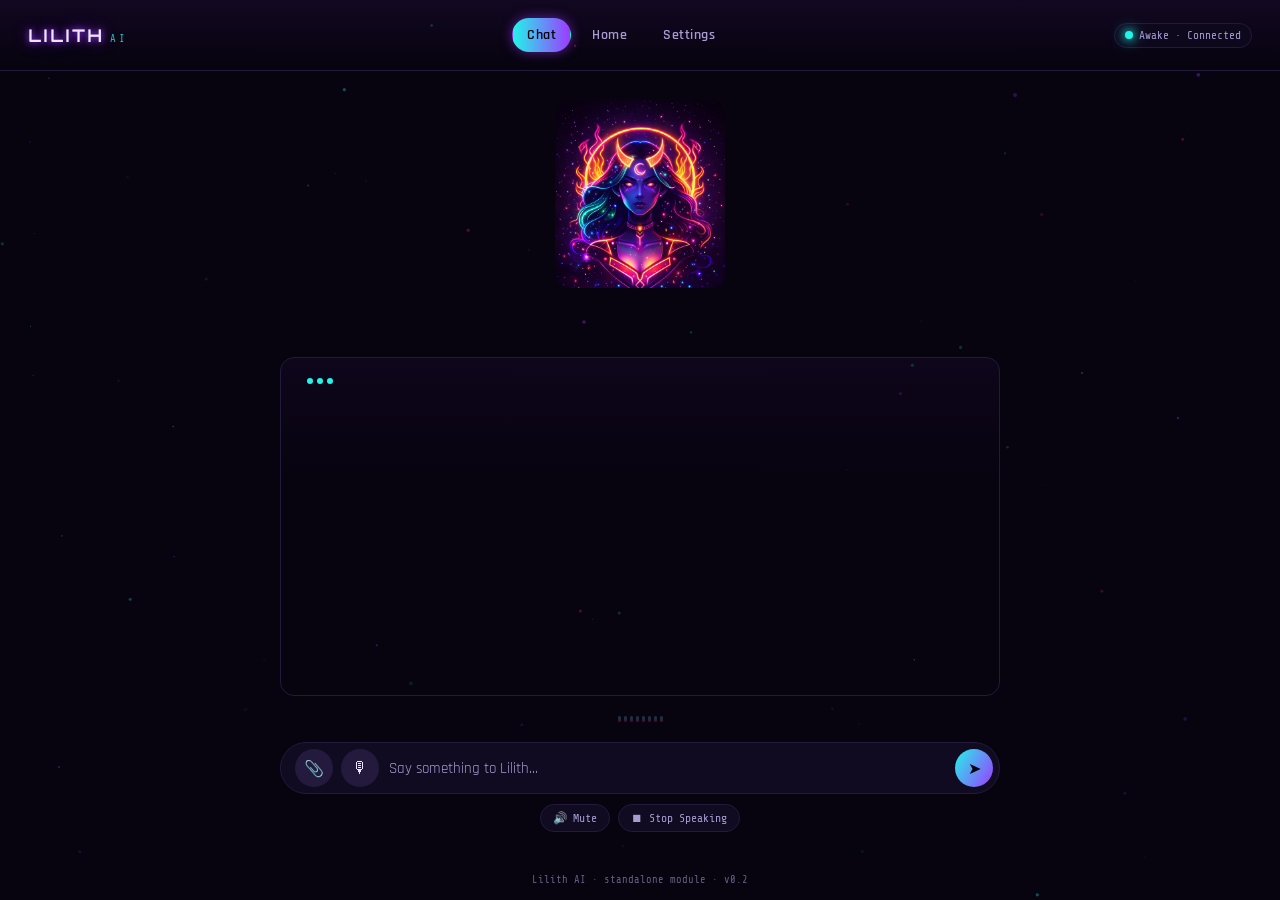
==== index.html @ 9c62a759 "Keep Lilith awake at all times Removed the sleep toggle and the sleep greeting setting. She is awake" ====
<!DOCTYPE html>
<html lang="en">
<head>
<meta charset="UTF-8" />
<meta name="viewport" content="width=device-width, initial-scale=1, viewport-fit=cover" />
<title>Lilith AI — Cosmic Companion</title>
<meta name="description" content="Lilith AI — a living, glitch-neon cosmic companion." />
<meta name="theme-color" content="#0a0714" />

<!-- Fonts: Orbitron/Audiowide for display glitch headers, Rajdhani for body, Share Tech Mono for HUD/data text -->
<link rel="preconnect" href="https://fonts.googleapis.com">
<link rel="preconnect" href="https://fonts.gstatic.com" crossorigin>
<link href="https://fonts.googleapis.com/css2?family=Audiowide&family=Rajdhani:wght@400;500;600;700&family=Share+Tech+Mono&display=swap" rel="stylesheet">

<link rel="stylesheet" href="css/lilith.css" />
</head>
<body>

<!-- Ambient particle field, purely decorative -->
<canvas id="particles-canvas" aria-hidden="true"></canvas>

<div id="app" class="app">

  <!-- ============ TOP BAR ============ -->
  <header class="topbar">
    <div class="brand">
      <span class="brand-glitch" data-text="LILITH">LILITH</span>
      <span class="brand-sub">AI</span>
    </div>

    <nav class="tabs" id="tabs" role="tablist" aria-label="Lilith sections">
      <button class="tab-btn active" data-tab="chat" role="tab" aria-selected="true">Chat</button>
      <button class="tab-btn" data-tab="home" role="tab" aria-selected="false">Home</button>
      <button class="tab-btn" data-tab="settings" role="tab" aria-selected="false">Settings</button>
    </nav>

    <div class="status-pill" id="status-pill" title="Lilith's current state">
      <span class="status-dot" id="status-dot"></span>
      <span id="status-text">Starting…</span>
    </div>
  </header>

  <main class="main">

    <!-- ============ HOME TAB ============ -->
    <section id="tab-home" class="tab-panel" role="tabpanel">
      <div class="home-inner">

        <div class="eye-wrap face-wrap" id="eye-wrap" aria-hidden="true">
          <img class="face-img" src="assets/lilith-portrait.png" alt="" />
          <div class="face-mouth" id="face-mouth"></div>
        </div>
        <p class="face-caption" id="face-caption" aria-live="polite"></p>

        <h1 class="hero-title glitch-text" data-text="Lilith">Lilith</h1>
        <p class="hero-subtitle">Your cosmic companion.</p>

        <button id="awaken-btn" class="awaken-btn">
          <span class="awaken-btn-label">Awaken Lilith</span>
          <span class="awaken-btn-glow"></span>
        </button>

        <p class="greeting-line" id="greeting-line" aria-live="polite"></p>

        <div class="mode-select" id="mode-select" aria-label="Personality mode">
          <button class="mode-chip active" data-mode="default">Lilith</button>
          <button class="mode-chip" data-mode="astronomer">Astronomer</button>
          <button class="mode-chip" data-mode="storyteller">Storyteller</button>
          <button class="mode-chip" data-mode="teacher">Teacher</button>
          <button class="mode-chip" data-mode="chaos">Chaos</button>
          <button class="mode-chip" data-mode="silent">Silent</button>
          <button class="mode-chip" data-mode="promoter">Promoter</button>
        </div>
      </div>
    </section>

    <!-- ============ CHAT TAB ============ -->
    <section id="tab-chat" class="tab-panel active" role="tabpanel">
      <div class="chat-shell">
        <!-- Her picture on the Chat screen too, so you see her while you talk -->
        <div class="face-wrap face-small" aria-hidden="true">
          <img class="face-img" src="assets/lilith-portrait.png" alt="" />
          <div class="face-mouth"></div>
        </div>
        <p class="face-caption"></p>
        <div class="chat-window" id="chat-window">
          <div class="chat-messages" id="chat-messages"></div>
          <div class="typing-indicator" id="typing-indicator" hidden>
            <span></span><span></span><span></span>
          </div>
        </div>

        <div class="waveform" id="waveform" aria-hidden="true">
          <i></i><i></i><i></i><i></i><i></i><i></i><i></i><i></i>
        </div>

        <form id="chat-form" class="chat-input-row" autocomplete="off">
          <button type="button" id="attach-btn" class="icon-btn" title="Attach a text file (.txt, .md)">📎</button>
          <input id="file-input" type="file" accept=".txt,.md,.markdown,text/plain,text/markdown" hidden />
          <button type="button" id="mic-btn" class="icon-btn" title="Speak to Lilith">🎙</button>
          <input id="chat-input" type="text" placeholder="Say something to Lilith…" aria-label="Message Lilith" />
          <button type="submit" class="send-btn" aria-label="Send">➤</button>
        </form>
        <p class="settings-note" id="attach-hint" style="display:none;"></p>

        <div class="voice-controls">
          <button id="mute-btn" class="pill-btn" aria-pressed="false">🔊 Mute</button>
          <button id="stop-btn" class="pill-btn">⏹ Stop Speaking</button>
        </div>
      </div>
    </section>

    <!-- ============ SETTINGS TAB ============ -->
    <section id="tab-settings" class="tab-panel" role="tabpanel">
      <div class="settings-shell">
        <h2 class="settings-title">Settings</h2>

        <div class="settings-group">
          <h3>Voice</h3>
          <label class="field toggle-field">
            <span>Enable voice</span>
            <input type="checkbox" id="enable-voice-toggle" checked />
          </label>
          <label class="field toggle-field">
            <span>Auto-speak replies</span>
            <input type="checkbox" id="auto-speak-toggle" checked />
          </label>
        </div>

        <div class="settings-group">
          <h3>Presence</h3>
          <label class="field toggle-field">
            <span>Enable random comments</span>
            <input type="checkbox" id="enable-random-toggle" checked />
          </label>
          <label class="field slider-field">
            <span>Talk frequency (minutes) <em id="freq-value">3–6</em></span>
            <input type="range" id="freq-slider" min="1" max="15" step="1" value="4" />
          </label>
          <label class="field slider-field">
            <span>Randomness <em id="randomness-value">50%</em></span>
            <input type="range" id="randomness-slider" min="0" max="100" step="5" value="50" />
          </label>
        </div>

        <div class="settings-group">
          <h3>Appearance</h3>
          <label class="field slider-field">
            <span>Glitch intensity <em id="glitch-value">50%</em></span>
            <input type="range" id="glitch-slider" min="0" max="100" step="5" value="50" />
          </label>
        </div>

        <div class="settings-group">
          <h3>Greetings</h3>
          <label class="field">
            <span>Wake greeting</span>
            <input type="text" id="wake-greeting-input" placeholder="I've been waiting." />
          </label>
        </div>

        <div class="settings-group">
          <h3>Memory</h3>
          <p class="settings-note" id="memory-summary">Checking what Lilith remembers…</p>
          <button id="clear-memory-btn" class="danger-btn">Forget everything</button>
        </div>
      </div>
    </section>

  </main>

  <footer class="footer-note">Lilith AI · standalone module · v0.2</footer>
</div>

<!-- Toast for ambient/random thoughts that fire outside the chat tab -->
<div id="ambient-toast" class="ambient-toast" aria-live="polite"></div>

<script src="js/lilith-config.js"></script>
<script src="js/lilith-remote.js"></script>
<script src="js/lilith-brain.js"></script>
<script src="js/lilith-voice.js"></script>
<script src="js/lilith-face.js"></script>
<script src="js/lilith-core.js"></script>
</body>
</html>
---- css/lilith.css ----
/* ==========================================================================
   LILITH AI — stylesheet
   Palette: black void + purple / pink / cyan neon, glitch-cyberpunk register.
   Mobile-first; every rule below the breakpoint comment scales up from phone.
   ========================================================================== */

:root {
  /* ---- color tokens ---- */
  --void:        #07040f;
  --void-2:      #0c0819;
  --panel:       #100b21;
  --panel-edge:  #241a3d;
  --purple:      #9d3bff;
  --purple-dim:  #6b1fc4;
  --pink:        #ff2e97;
  --cyan:        #23f4ea;
  --text:        #ece6ff;
  --text-dim:    #a89bd1;
  --danger:      #ff4d6d;

  /* ---- type ---- */
  --font-display: 'Audiowide', 'Rajdhani', sans-serif;
  --font-body:    'Rajdhani', 'Segoe UI', sans-serif;
  --font-mono:    'Share Tech Mono', monospace;

  /* ---- feel ---- */
  --glitch-amt: 0.5; /* 0-1, driven by settings slider */
  --radius: 14px;
}

* { box-sizing: border-box; }

@media (prefers-reduced-motion: reduce) {
  *, *::before, *::after {
    animation-duration: 0.001ms !important;
    animation-iteration-count: 1 !important;
    transition-duration: 0.001ms !important;
  }
}

html, body {
  margin: 0;
  padding: 0;
  height: 100%;
  background: var(--void);
  color: var(--text);
  font-family: var(--font-body);
  -webkit-font-smoothing: antialiased;
  overscroll-behavior: none;
}

#particles-canvas {
  position: fixed;
  inset: 0;
  z-index: 0;
  width: 100%;
  height: 100%;
  opacity: 0.55;
  pointer-events: none;
}

.app {
  position: relative;
  z-index: 1;
  min-height: 100dvh;
  display: flex;
  flex-direction: column;
}

/* ============ TOP BAR ============ */
.topbar {
  display: flex;
  align-items: center;
  justify-content: space-between;
  gap: 10px;
  padding: 14px 14px 10px;
  border-bottom: 1px solid var(--panel-edge);
  background: linear-gradient(180deg, rgba(157,59,255,0.08), transparent);
  flex-wrap: wrap;
}

.brand { display: flex; align-items: baseline; gap: 6px; }

.brand-glitch {
  font-family: var(--font-display);
  font-size: 1.15rem;
  letter-spacing: 2px;
  color: var(--text);
  position: relative;
  text-shadow: 0 0 6px var(--purple), 0 0 14px var(--purple-dim);
}
.brand-sub {
  font-family: var(--font-mono);
  font-size: 0.65rem;
  color: var(--cyan);
  letter-spacing: 3px;
  opacity: 0.8;
}

.tabs {
  display: flex;
  gap: 6px;
  order: 3;
  width: 100%;
  justify-content: center;
}
@media (min-width: 720px) {
  .tabs { order: 0; width: auto; }
}

.tab-btn {
  font-family: var(--font-body);
  font-weight: 600;
  font-size: 0.85rem;
  letter-spacing: 0.5px;
  color: var(--text-dim);
  background: transparent;
  border: 1px solid transparent;
  padding: 7px 14px;
  border-radius: 999px;
  cursor: pointer;
  transition: color .2s, border-color .2s, background .2s;
}
.tab-btn:hover { color: var(--text); }
.tab-btn.active {
  color: var(--void);
  background: linear-gradient(90deg, var(--cyan), var(--purple));
  box-shadow: 0 0 12px rgba(157,59,255,0.55);
}

.status-pill {
  display: flex;
  align-items: center;
  gap: 6px;
  font-family: var(--font-mono);
  font-size: 0.7rem;
  color: var(--text-dim);
  border: 1px solid var(--panel-edge);
  padding: 5px 10px;
  border-radius: 999px;
  background: rgba(16,11,33,0.6);
}
.status-dot {
  width: 8px; height: 8px;
  border-radius: 50%;
  background: var(--text-dim);
  box-shadow: 0 0 6px var(--text-dim);
}
.status-pill.awake .status-dot {
  background: var(--cyan);
  box-shadow: 0 0 8px var(--cyan), 0 0 16px var(--cyan);
  animation: pulse-dot 1.6s ease-in-out infinite;
}
.status-pill.speaking .status-dot {
  background: var(--pink);
  box-shadow: 0 0 8px var(--pink), 0 0 18px var(--pink);
}
.status-pill.offline-mode {
  border-color: #ffb020;
}
.status-pill.offline-mode .status-dot {
  background: #ffb020;
  box-shadow: 0 0 8px #ffb020;
  animation: none;
}
@keyframes pulse-dot {
  0%, 100% { transform: scale(1); }
  50% { transform: scale(1.35); }
}

/* ============ MAIN / TABS ============ */
.main { flex: 1; display: flex; min-height: 0; }
.tab-panel {
  display: none;
  flex: 1;
  min-height: 0;
  padding: 18px 16px 24px;
  overflow-y: auto;
}
.tab-panel.active { display: flex; flex-direction: column; }

/* ============ HOME ============ */
.home-inner {
  margin: auto;
  max-width: 480px;
  width: 100%;
  text-align: center;
  display: flex;
  flex-direction: column;
  align-items: center;
  gap: 6px;
}

.eye-wrap { margin-bottom: 6px; }
.eye-icon { width: 120px; height: 60px; overflow: visible; }
.eye-outline {
  fill: none;
  stroke: var(--purple);
  stroke-width: 2;
  filter: drop-shadow(0 0 6px var(--purple));
}
.eye-iris {
  fill: none;
  stroke: var(--cyan);
  stroke-width: 2;
  filter: drop-shadow(0 0 6px var(--cyan));
}
.eye-pupil { fill: var(--pink); filter: drop-shadow(0 0 5px var(--pink)); }
.eye-lid {
  fill: none;
  stroke: var(--void);
  stroke-width: 60;
  transform-origin: 60px 30px;
  transform: scaleY(1);
}
/* blink cycle */
.eye-wrap.blinking .eye-lid { animation: blink 4.5s ease-in-out infinite; }
@keyframes blink {
  0%, 92%, 100% { transform: scaleY(0); }
  95% { transform: scaleY(1); }
}
/* asleep = eye closed */
.eye-wrap.asleep .eye-lid { transform: scaleY(1) !important; }
.eye-wrap.asleep .eye-outline,
.eye-wrap.asleep .eye-iris { opacity: 0.25; }

.hero-title {
  font-family: var(--font-display);
  font-size: clamp(2.6rem, 12vw, 4.2rem);
  margin: 0;
  color: var(--text);
  letter-spacing: 3px;
  text-shadow: 0 0 10px var(--purple), 0 0 26px var(--purple-dim);
}

/* generic glitch-text effect, used on hero + a couple of accents */
.glitch-text { position: relative; }
.glitch-text::before,
.glitch-text::after {
  content: attr(data-text);
  position: absolute;
  left: 0; top: 0;
  width: 100%;
  overflow: hidden;
  opacity: calc(var(--glitch-amt));
}
.glitch-text::before {
  color: var(--cyan);
  clip-path: inset(0 0 60% 0);
  animation: glitch-shift-1 3.2s infinite linear;
}
.glitch-text::after {
  color: var(--pink);
  clip-path: inset(60% 0 0 0);
  animation: glitch-shift-2 2.6s infinite linear;
}
@keyframes glitch-shift-1 {
  0%, 92%, 100% { transform: translate(0,0); }
  93% { transform: translate(-2px,-1px); }
  95% { transform: translate(2px,1px); }
  97% { transform: translate(-1px,0); }
}
@keyframes glitch-shift-2 {
  0%, 90%, 100% { transform: translate(0,0); }
  91% { transform: translate(2px,0); }
  94% { transform: translate(-3px,1px); }
  96% { transform: translate(1px,-1px); }
}

.hero-subtitle {
  font-family: var(--font-mono);
  color: var(--text-dim);
  font-size: 0.95rem;
  letter-spacing: 1px;
  margin: 0 0 18px;
}

.awaken-btn {
  position: relative;
  font-family: var(--font-display);
  font-size: 1rem;
  letter-spacing: 1.5px;
  color: var(--void);
  background: linear-gradient(120deg, var(--cyan), var(--purple) 60%, var(--pink));
  border: none;
  padding: 16px 34px;
  border-radius: 999px;
  cursor: pointer;
  box-shadow: 0 0 20px rgba(157,59,255,0.6), 0 0 46px rgba(35,244,234,0.25);
  transition: transform .15s ease, box-shadow .3s ease;
}
.awaken-btn:hover { transform: translateY(-2px) scale(1.02); }
.awaken-btn:active { transform: translateY(0) scale(0.98); }
.awaken-btn.is-awake {
  background: linear-gradient(120deg, var(--panel), var(--panel-edge));
  color: var(--text);
  box-shadow: 0 0 14px rgba(255,46,151,0.35);
}
.awaken-btn-glow {
  position: absolute; inset: -6px;
  border-radius: inherit;
  z-index: -1;
  filter: blur(14px);
  background: inherit;
  opacity: 0.6;
}

.greeting-line {
  min-height: 1.4em;
  font-family: var(--font-mono);
  font-size: 0.85rem;
  color: var(--cyan);
  text-shadow: 0 0 8px rgba(35,244,234,0.6);
  margin: 14px 0 4px;
}

.mode-select {
  display: flex;
  flex-wrap: wrap;
  gap: 8px;
  justify-content: center;
  margin-top: 18px;
}
.mode-chip {
  font-family: var(--font-body);
  font-size: 0.78rem;
  font-weight: 600;
  color: var(--text-dim);
  background: var(--panel);
  border: 1px solid var(--panel-edge);
  padding: 6px 13px;
  border-radius: 999px;
  cursor: pointer;
  transition: all .2s;
}
.mode-chip:hover { border-color: var(--purple); color: var(--text); }
.mode-chip.active {
  color: var(--void);
  background: var(--cyan);
  border-color: var(--cyan);
  box-shadow: 0 0 10px rgba(35,244,234,0.6);
}

/* ============ CHAT ============ */
.chat-shell {
  display: flex;
  flex-direction: column;
  flex: 1;
  min-height: 0;
  max-width: 720px;
  width: 100%;
  margin: 0 auto;
  gap: 10px;
}

.chat-window {
  flex: 1;
  min-height: 0;
  overflow-y: auto;
  background: linear-gradient(180deg, rgba(157,59,255,0.05), transparent 40%);
  border: 1px solid var(--panel-edge);
  border-radius: var(--radius);
  padding: 12px;
}

.chat-messages { display: flex; flex-direction: column; gap: 10px; }

.bubble {
  max-width: 82%;
  padding: 10px 14px;
  border-radius: 16px;
  font-size: 0.92rem;
  line-height: 1.4;
  word-wrap: break-word;
  animation: bubble-in .25s ease;
}
@keyframes bubble-in {
  from { opacity: 0; transform: translateY(6px); }
  to { opacity: 1; transform: translateY(0); }
}
.bubble.user {
  align-self: flex-end;
  background: linear-gradient(120deg, var(--purple-dim), var(--purple));
  color: #fff;
  border-bottom-right-radius: 4px;
}
.bubble.lilith {
  align-self: flex-start;
  background: var(--panel);
  border: 1px solid var(--panel-edge);
  color: var(--text);
  border-bottom-left-radius: 4px;
  box-shadow: 0 0 14px rgba(157,59,255,0.12);
}
.bubble.ambient {
  align-self: center;
  background: transparent;
  border: 1px dashed var(--panel-edge);
  color: var(--text-dim);
  font-family: var(--font-mono);
  font-size: 0.78rem;
  text-align: center;
}

.typing-indicator {
  display: flex;
  gap: 4px;
  padding: 8px 14px;
}
.typing-indicator span {
  width: 6px; height: 6px;
  border-radius: 50%;
  background: var(--cyan);
  animation: typing-bounce 1.1s infinite ease-in-out;
}
.typing-indicator span:nth-child(2) { animation-delay: .15s; }
.typing-indicator span:nth-child(3) { animation-delay: .3s; }
@keyframes typing-bounce {
  0%, 60%, 100% { transform: translateY(0); opacity: .5; }
  30% { transform: translateY(-5px); opacity: 1; }
}

.waveform {
  display: flex;
  align-items: center;
  justify-content: center;
  gap: 3px;
  height: 26px;
  opacity: 0.25;
  transition: opacity .2s;
}
.waveform.active { opacity: 1; }
.waveform i {
  width: 3px;
  background: linear-gradient(180deg, var(--cyan), var(--pink));
  border-radius: 2px;
  height: 6px;
}
.waveform.active i { animation: wave 1s ease-in-out infinite; }
.waveform i:nth-child(odd) { animation-delay: .12s; }
.waveform i:nth-child(3n) { animation-delay: .24s; }
@keyframes wave {
  0%, 100% { height: 6px; }
  50% { height: 22px; }
}

.chat-input-row {
  display: flex;
  align-items: center;
  gap: 8px;
  background: var(--panel);
  border: 1px solid var(--panel-edge);
  border-radius: 999px;
  padding: 6px 6px 6px 14px;
}
.chat-input-row input {
  flex: 1;
  background: transparent;
  border: none;
  outline: none;
  color: var(--text);
  font-family: var(--font-body);
  font-size: 0.95rem;
}
.chat-input-row input::placeholder { color: var(--text-dim); }

.icon-btn, .send-btn {
  border: none;
  cursor: pointer;
  border-radius: 50%;
  width: 38px; height: 38px;
  display: flex; align-items: center; justify-content: center;
  flex-shrink: 0;
}
.icon-btn { background: var(--panel-edge); color: var(--text); font-size: 1rem; }
.send-btn {
  background: linear-gradient(120deg, var(--cyan), var(--purple));
  color: var(--void);
  font-size: 1rem;
}
.icon-btn.listening {
  background: var(--pink);
  box-shadow: 0 0 12px var(--pink);
}

.voice-controls {
  display: flex;
  gap: 8px;
  justify-content: center;
  flex-wrap: wrap;
}
.pill-btn {
  font-family: var(--font-mono);
  font-size: 0.72rem;
  color: var(--text-dim);
  background: var(--panel);
  border: 1px solid var(--panel-edge);
  padding: 6px 12px;
  border-radius: 999px;
  cursor: pointer;
}
.pill-btn[aria-pressed="true"] { color: var(--pink); border-color: var(--pink); }

/* ============ SETTINGS ============ */
.settings-shell { max-width: 560px; margin: 0 auto; width: 100%; }
.settings-title {
  font-family: var(--font-display);
  font-size: 1.3rem;
  letter-spacing: 1px;
  margin: 0 0 14px;
}
.settings-group {
  background: var(--panel);
  border: 1px solid var(--panel-edge);
  border-radius: var(--radius);
  padding: 14px 16px;
  margin-bottom: 14px;
}
.settings-group h3 {
  margin: 0 0 10px;
  font-size: 0.85rem;
  letter-spacing: 1px;
  color: var(--cyan);
  font-family: var(--font-mono);
  text-transform: uppercase;
}
.field {
  display: flex;
  align-items: center;
  justify-content: space-between;
  gap: 10px;
  font-size: 0.88rem;
  padding: 8px 0;
  border-bottom: 1px solid rgba(255,255,255,0.04);
}
.field:last-child { border-bottom: none; }
.field span { color: var(--text-dim); }
.field em { color: var(--cyan); font-style: normal; font-family: var(--font-mono); margin-left: 6px; }
.slider-field { flex-direction: column; align-items: stretch; gap: 6px; }
.slider-field span { display: flex; justify-content: space-between; }
.field select, .field input[type="text"] {
  background: var(--void-2);
  border: 1px solid var(--panel-edge);
  color: var(--text);
  border-radius: 8px;
  padding: 6px 10px;
  font-family: var(--font-body);
  min-width: 140px;
}
input[type="range"] { accent-color: var(--purple); width: 100%; }
.toggle-field input[type="checkbox"] { accent-color: var(--pink); width: 18px; height: 18px; }

.settings-note {
  font-size: 0.85rem;
  color: var(--text-dim);
  font-family: var(--font-mono);
}
.danger-btn {
  background: transparent;
  border: 1px solid var(--danger);
  color: var(--danger);
  padding: 8px 14px;
  border-radius: 999px;
  cursor: pointer;
  font-family: var(--font-body);
  font-weight: 600;
}
.danger-btn:hover { background: rgba(255,77,109,0.1); }

/* ============ FOOTER / TOAST ============ */
.footer-note {
  text-align: center;
  font-family: var(--font-mono);
  font-size: 0.65rem;
  color: var(--text-dim);
  opacity: 0.6;
  padding: 8px 0 14px;
}

.ambient-toast {
  position: fixed;
  left: 50%;
  bottom: 18px;
  transform: translate(-50%, 20px);
  max-width: 90vw;
  background: var(--panel);
  border: 1px solid var(--purple);
  color: var(--text);
  font-family: var(--font-mono);
  font-size: 0.8rem;
  padding: 10px 16px;
  border-radius: 999px;
  box-shadow: 0 0 20px rgba(157,59,255,0.45);
  opacity: 0;
  pointer-events: none;
  transition: opacity .35s ease, transform .35s ease;
  z-index: 50;
}
.ambient-toast.show {
  opacity: 1;
  transform: translate(-50%, 0);
}

/* ============ RESPONSIVE ============ */
@media (min-width: 720px) {
  .topbar { padding: 18px 28px; }
  .tab-panel { padding: 28px 28px 34px; }
  .hero-subtitle { font-size: 1.05rem; }
}

/* ---------- Lilith's on-screen face (portrait, moving mouth, captions) ---------- */
.face-wrap {
  position: relative;
  width: min(72vw, 300px);
  /* Shows the top 74% of the picture, which hides the "NeonLilith" wordmark at the bottom. */
  aspect-ratio: 1024 / 1136;
  margin: 0 auto 10px;
  overflow: hidden;
  border-radius: 14px;
}
.face-wrap.asleep .face-img { opacity: 0.35; filter: grayscale(0.6); }
.face-img {
  display: block;
  width: 100%;
  height: 100%;
  object-fit: cover;
  object-position: top center;
  border-radius: 14px;
  box-shadow: 0 0 24px rgba(157, 59, 255, 0.45);
}
/* Mouth sits on the lips in the portrait (about 628px down a 1536px picture,
   which is 55% of the cropped height shown here). Percentages keep it on the
   lips at any screen size. */
.face-mouth {
  position: absolute;
  left: 50%;
  top: 55.3%;
  width: 5.2%;
  height: 0%;
  transform: translate(-50%, -50%);
  background: radial-gradient(ellipse at center, #3a0012 0%, #12000a 80%);
  border-radius: 50%;
  box-shadow: 0 0 6px rgba(255, 46, 151, 0.8);
  transition: height 60ms linear;
  pointer-events: none;
}
.face-caption {
  min-height: 3.2em;
  max-width: 34em;
  margin: 8px auto 0;
  text-align: center;
  font-family: var(--font-body, 'Rajdhani', sans-serif);
  font-size: 1.15rem;
  line-height: 1.4;
  color: var(--text, #f3e8ff);
  text-shadow: 0 0 8px rgba(35, 244, 234, 0.6);
  opacity: 0;
  transition: opacity 250ms ease;
}
.face-caption.show { opacity: 1; }

/* Smaller copy of the face at the top of the Chat screen */
.face-wrap.face-small {
  width: min(42vw, 170px);
  margin: 0 auto 6px;
}
.chat-shell > .face-caption {
  min-height: 2.6em;
  font-size: 1rem;
  margin-top: 2px;
}
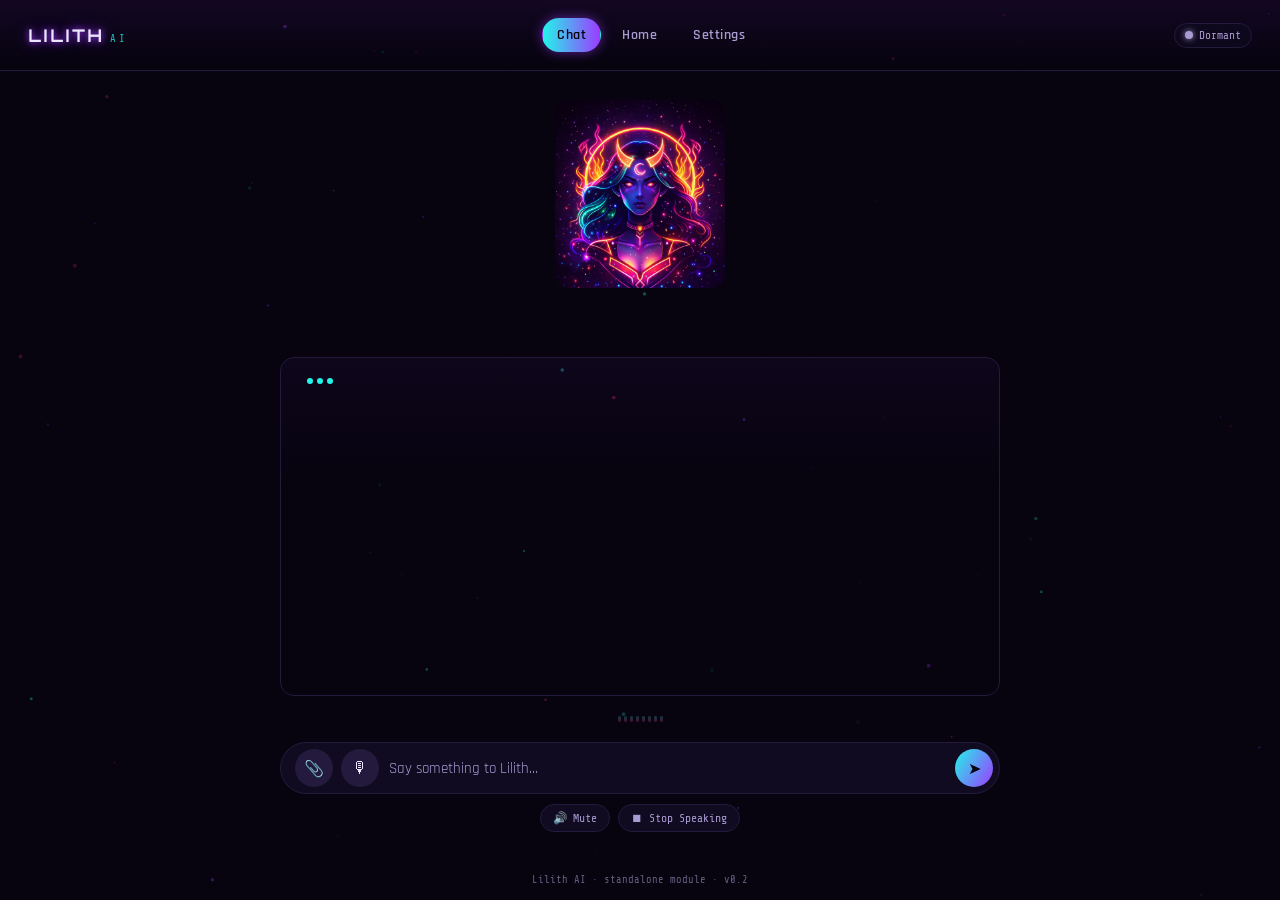
==== commit 81376238: "Revert "Keep Lilith awake at all times" This reverts commit 9c62a759b1c6bc23e61914d36b57cf50b5a16b04" ====
--- a/index.html
+++ b/index.html
@@ -36,7 +36,7 @@
 
     <div class="status-pill" id="status-pill" title="Lilith's current state">
       <span class="status-dot" id="status-dot"></span>
-      <span id="status-text">Starting…</span>
+      <span id="status-text">Dormant</span>
     </div>
   </header>
 
@@ -157,6 +157,10 @@
             <span>Wake greeting</span>
             <input type="text" id="wake-greeting-input" placeholder="I've been waiting." />
           </label>
+          <label class="field">
+            <span>Sleep greeting</span>
+            <input type="text" id="sleep-greeting-input" placeholder="Until the stars turn again." />
+          </label>
         </div>
 
         <div class="settings-group">
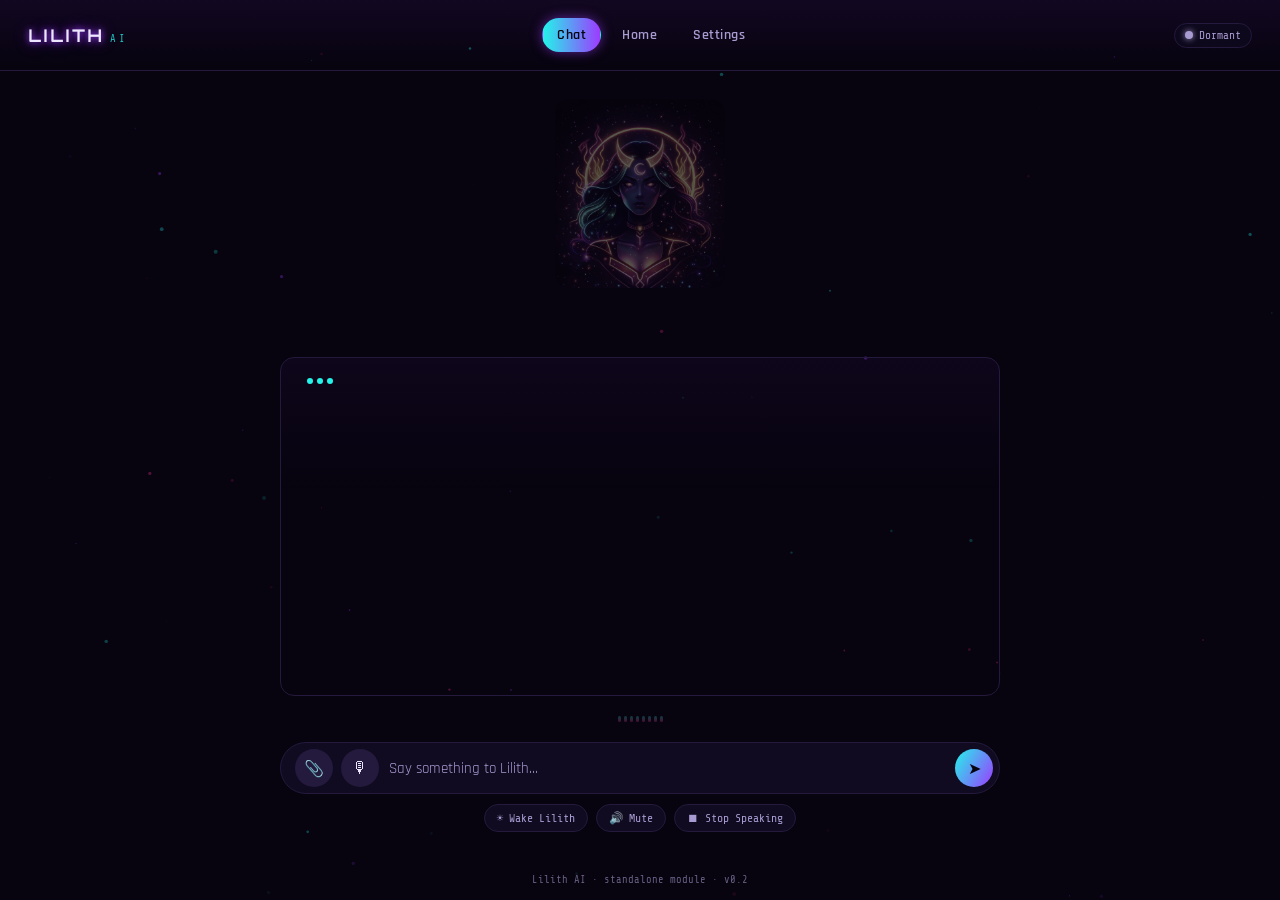
==== commit 9ccd87d4: "Bring back waking Lilith, with a goodnight when you rest She starts asleep. Wake Lilith on the Chat " ====
--- a/index.html
+++ b/index.html
@@ -104,6 +104,7 @@
         <p class="settings-note" id="attach-hint" style="display:none;"></p>
 
         <div class="voice-controls">
+          <button id="rest-btn" class="pill-btn" aria-pressed="false">☀ Wake Lilith</button>
           <button id="mute-btn" class="pill-btn" aria-pressed="false">🔊 Mute</button>
           <button id="stop-btn" class="pill-btn">⏹ Stop Speaking</button>
         </div>
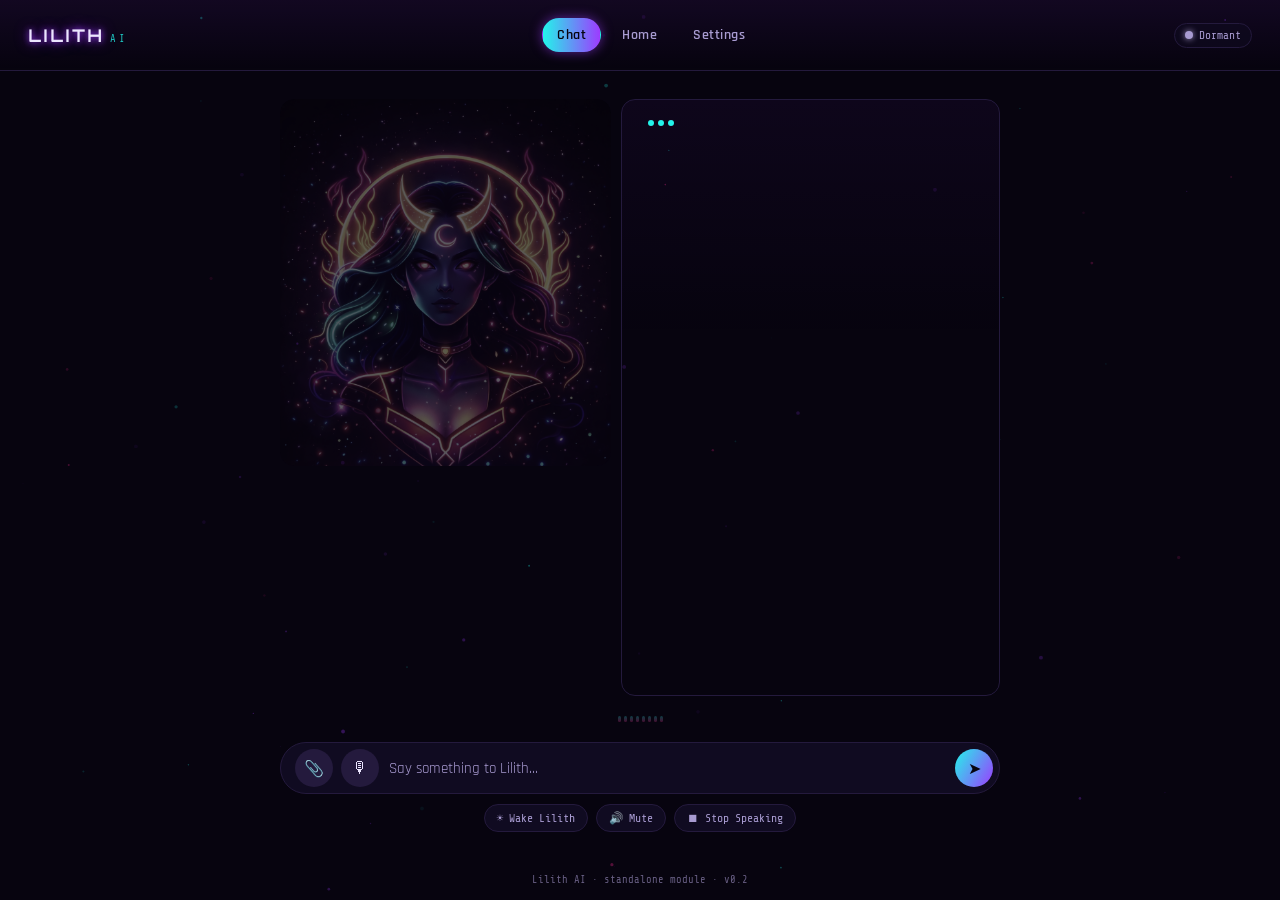
==== commit 98a3cbd5: "Show Lilith on the left and the conversation on the right Her picture is now beside the messages ins" ====
--- a/index.html
+++ b/index.html
@@ -77,16 +77,21 @@
     <!-- ============ CHAT TAB ============ -->
     <section id="tab-chat" class="tab-panel active" role="tabpanel">
       <div class="chat-shell">
-        <!-- Her picture on the Chat screen too, so you see her while you talk -->
-        <div class="face-wrap face-small" aria-hidden="true">
-          <img class="face-img" src="assets/lilith-portrait.png" alt="" />
-          <div class="face-mouth"></div>
-        </div>
-        <p class="face-caption"></p>
-        <div class="chat-window" id="chat-window">
-          <div class="chat-messages" id="chat-messages"></div>
-          <div class="typing-indicator" id="typing-indicator" hidden>
-            <span></span><span></span><span></span>
+        <div class="chat-top">
+          <!-- Left: her picture, with her words under it -->
+          <div class="chat-face-col">
+          <div class="face-wrap face-small" aria-hidden="true">
+            <img class="face-img" src="assets/lilith-portrait.png" alt="" />
+            <div class="face-mouth"></div>
+          </div>
+          <p class="face-caption"></p>
+          </div>
+          <!-- Right: the conversation -->
+          <div class="chat-window" id="chat-window">
+            <div class="chat-messages" id="chat-messages"></div>
+            <div class="typing-indicator" id="typing-indicator" hidden>
+              <span></span><span></span><span></span>
+            </div>
           </div>
         </div>
 
--- a/css/lilith.css
+++ b/css/lilith.css
@@ -62,7 +62,10 @@
 .app {
   position: relative;
   z-index: 1;
-  min-height: 100dvh;
+  /* Exactly one screen tall, so the chat messages scroll inside their own box
+     and Lilith's face stays in view at the top. */
+  height: 100vh;
+  height: 100dvh;
   display: flex;
   flex-direction: column;
 }
@@ -659,14 +662,36 @@
 }
 .face-caption.show { opacity: 1; }
 
-/* Smaller copy of the face at the top of the Chat screen */
-.face-wrap.face-small {
-  width: min(42vw, 170px);
-  margin: 0 auto 6px;
-}
-.chat-shell > .face-caption {
-  min-height: 2.6em;
-  font-size: 1rem;
-  margin-top: 2px;
-}
-
+/* Chat screen: Lilith on the left, the conversation on the right */
+.chat-top {
+  display: flex;
+  gap: 10px;
+  flex: 1;
+  min-height: 0;
+}
+.chat-face-col {
+  flex: 0 0 46%;
+  display: flex;
+  flex-direction: column;
+  align-items: stretch;
+  min-height: 0;
+}
+.chat-face-col .face-wrap.face-small {
+  width: 100%;
+  margin: 0;
+}
+.chat-face-col .face-caption {
+  min-height: 3.6em;
+  font-size: 0.95rem;
+  margin: 6px 0 0;
+}
+.chat-top > .chat-window {
+  flex: 1;
+  min-width: 0;
+  min-height: 0;
+}
+
+/* Keep the send button on screen: the text box shrinks instead of pushing it off */
+.chat-input-row #chat-input { flex: 1 1 0; min-width: 0; width: 100%; }
+.chat-input-row { max-width: 100%; box-sizing: border-box; }
+
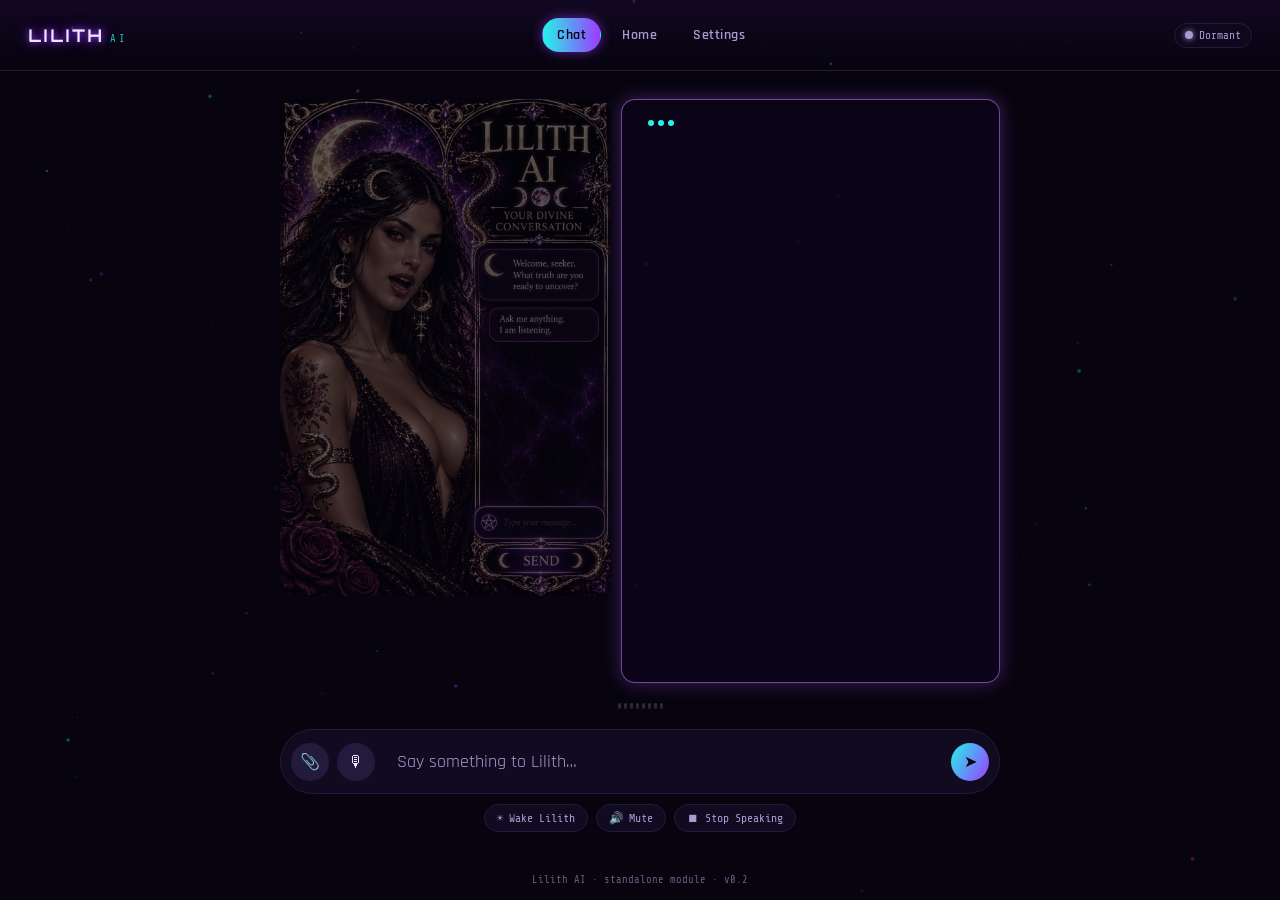
==== commit 67c2cdbc: "Make the new picture Lilith's face, with the moving mouth on her lips The new picture is now her fac" ====
--- a/index.html
+++ b/index.html
@@ -47,7 +47,7 @@
       <div class="home-inner">
 
         <div class="eye-wrap face-wrap" id="eye-wrap" aria-hidden="true">
-          <img class="face-img" src="assets/lilith-portrait.png" alt="" />
+          <img class="face-img" src="assets/lilith-chat-bg.png" alt="" />
           <div class="face-mouth" id="face-mouth"></div>
         </div>
         <p class="face-caption" id="face-caption" aria-live="polite"></p>
@@ -81,7 +81,7 @@
           <!-- Left: her picture, with her words under it -->
           <div class="chat-face-col">
           <div class="face-wrap face-small" aria-hidden="true">
-            <img class="face-img" src="assets/lilith-portrait.png" alt="" />
+            <img class="face-img" src="assets/lilith-chat-bg.png" alt="" />
             <div class="face-mouth"></div>
           </div>
           <p class="face-caption"></p>
--- a/css/lilith.css
+++ b/css/lilith.css
@@ -615,8 +615,7 @@
 .face-wrap {
   position: relative;
   width: min(72vw, 300px);
-  /* Shows the top 74% of the picture, which hides the "NeonLilith" wordmark at the bottom. */
-  aspect-ratio: 1024 / 1136;
+  aspect-ratio: 1024 / 1536;
   margin: 0 auto 10px;
   overflow: hidden;
   border-radius: 14px;
@@ -627,18 +626,16 @@
   width: 100%;
   height: 100%;
   object-fit: cover;
-  object-position: top center;
   border-radius: 14px;
   box-shadow: 0 0 24px rgba(157, 59, 255, 0.45);
 }
-/* Mouth sits on the lips in the portrait (about 628px down a 1536px picture,
-   which is 55% of the cropped height shown here). Percentages keep it on the
-   lips at any screen size. */
+/* Mouth sits on the lips of the new picture (centre about x 376, y 570 of 1024 x 1536).
+   Percentages keep it on the lips at any screen size. */
 .face-mouth {
   position: absolute;
-  left: 50%;
-  top: 55.3%;
-  width: 5.2%;
+  left: 36.3%;
+  top: 37%;
+  width: 7.5%;
   height: 0%;
   transform: translate(-50%, -50%);
   background: radial-gradient(ellipse at center, #3a0012 0%, #12000a 80%);
@@ -695,3 +692,20 @@
 .chat-input-row #chat-input { flex: 1 1 0; min-width: 0; width: 100%; }
 .chat-input-row { max-width: 100%; box-sizing: border-box; }
 
+/* ---------- Chat screen: Lilith (new picture) on the left, conversation on the right ---------- */
+#tab-chat .chat-top > .chat-window {
+  background: rgba(14, 6, 28, 0.78);
+  border: 1px solid rgba(192, 132, 252, 0.55);
+  box-shadow: 0 0 18px rgba(168, 85, 247, 0.35);
+}
+/* A bigger text box */
+.chat-input-row {
+  min-height: 60px;
+  padding: 8px 10px;
+}
+.chat-input-row #chat-input {
+  font-size: 1.15rem;
+  padding: 12px 14px;
+  min-height: 44px;
+}
+
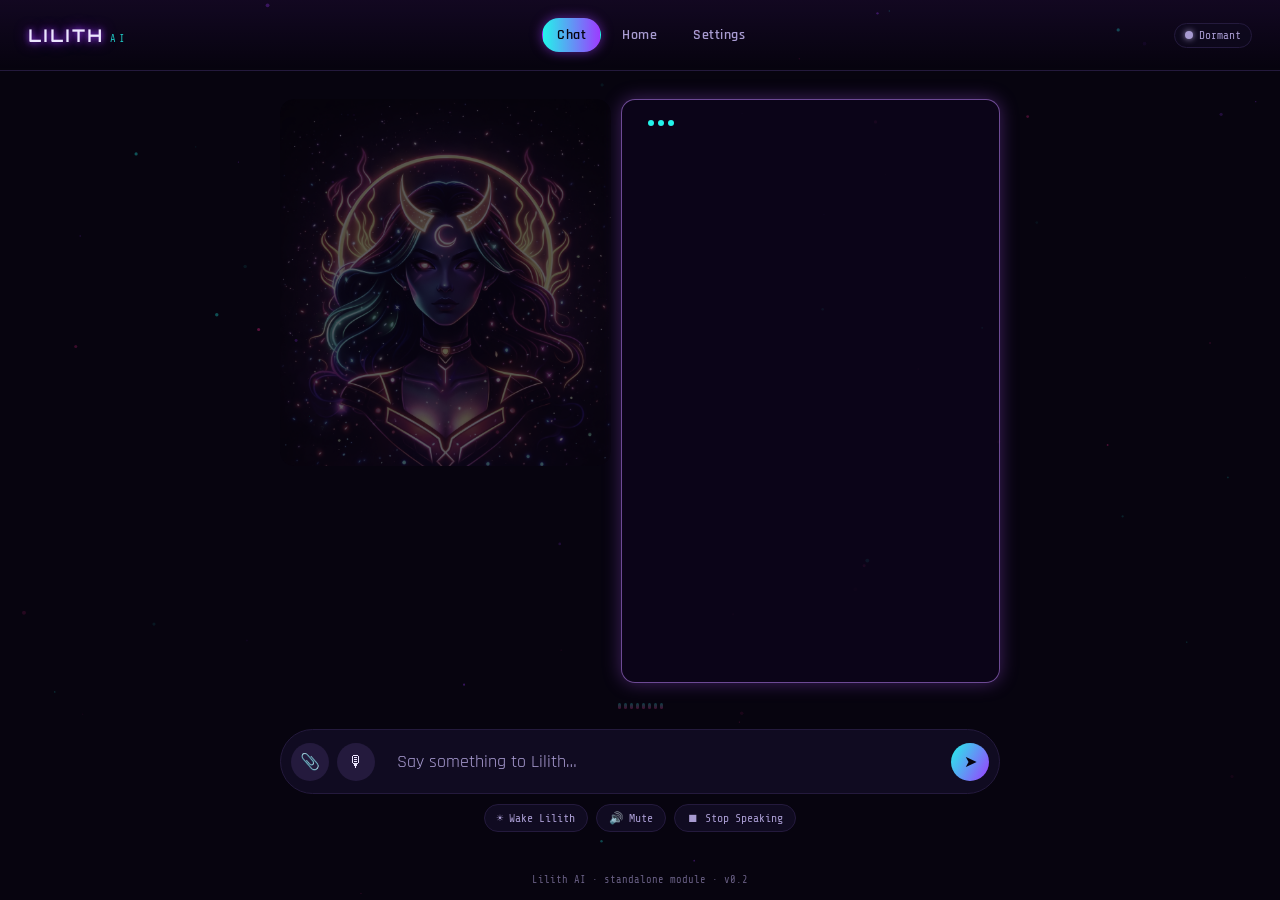
==== commit 7fcf9803: "Go back to the neon portrait and remove the new picture Co-Authored-By: Claude <noreply@anthropic.co" ====
--- a/index.html
+++ b/index.html
@@ -47,7 +47,7 @@
       <div class="home-inner">
 
         <div class="eye-wrap face-wrap" id="eye-wrap" aria-hidden="true">
-          <img class="face-img" src="assets/lilith-chat-bg.png" alt="" />
+          <img class="face-img" src="assets/lilith-portrait.png" alt="" />
           <div class="face-mouth" id="face-mouth"></div>
         </div>
         <p class="face-caption" id="face-caption" aria-live="polite"></p>
@@ -81,7 +81,7 @@
           <!-- Left: her picture, with her words under it -->
           <div class="chat-face-col">
           <div class="face-wrap face-small" aria-hidden="true">
-            <img class="face-img" src="assets/lilith-chat-bg.png" alt="" />
+            <img class="face-img" src="assets/lilith-portrait.png" alt="" />
             <div class="face-mouth"></div>
           </div>
           <p class="face-caption"></p>
--- a/css/lilith.css
+++ b/css/lilith.css
@@ -615,7 +615,8 @@
 .face-wrap {
   position: relative;
   width: min(72vw, 300px);
-  aspect-ratio: 1024 / 1536;
+  /* Shows the top 74% of the picture, which hides the "NeonLilith" wordmark at the bottom. */
+  aspect-ratio: 1024 / 1136;
   margin: 0 auto 10px;
   overflow: hidden;
   border-radius: 14px;
@@ -626,16 +627,18 @@
   width: 100%;
   height: 100%;
   object-fit: cover;
+  object-position: top center;
   border-radius: 14px;
   box-shadow: 0 0 24px rgba(157, 59, 255, 0.45);
 }
-/* Mouth sits on the lips of the new picture (centre about x 376, y 570 of 1024 x 1536).
-   Percentages keep it on the lips at any screen size. */
+/* Mouth sits on the lips in the portrait (about 628px down a 1536px picture,
+   which is 55% of the cropped height shown here). Percentages keep it on the
+   lips at any screen size. */
 .face-mouth {
   position: absolute;
-  left: 36.3%;
-  top: 37%;
-  width: 7.5%;
+  left: 50%;
+  top: 55.3%;
+  width: 5.2%;
   height: 0%;
   transform: translate(-50%, -50%);
   background: radial-gradient(ellipse at center, #3a0012 0%, #12000a 80%);
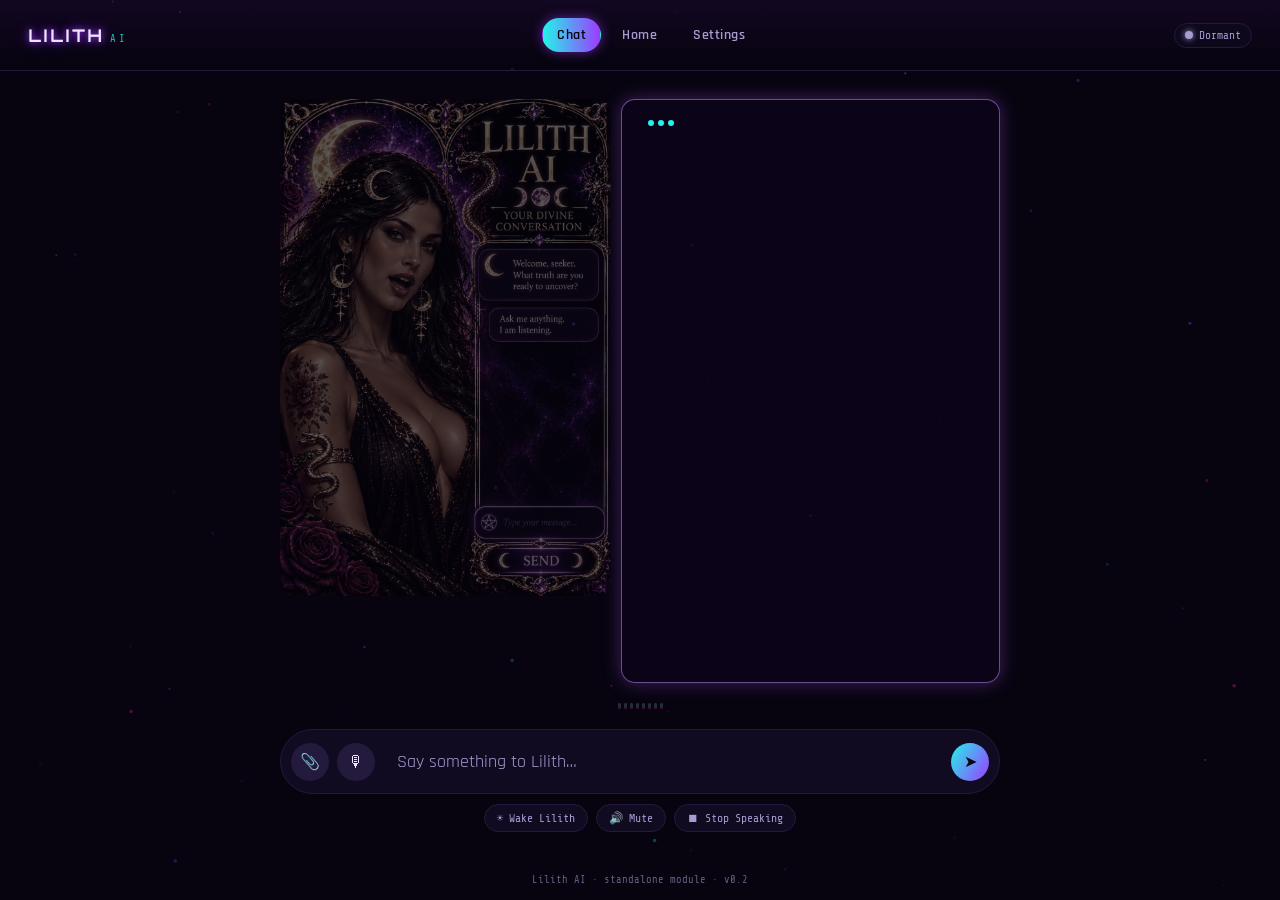
==== commit 4282f6d2: "Revert "Go back to the neon portrait and remove the new picture" This reverts commit 7fcf9803690c1d9" ====
--- a/index.html
+++ b/index.html
@@ -47,7 +47,7 @@
       <div class="home-inner">
 
         <div class="eye-wrap face-wrap" id="eye-wrap" aria-hidden="true">
-          <img class="face-img" src="assets/lilith-portrait.png" alt="" />
+          <img class="face-img" src="assets/lilith-chat-bg.png" alt="" />
           <div class="face-mouth" id="face-mouth"></div>
         </div>
         <p class="face-caption" id="face-caption" aria-live="polite"></p>
@@ -81,7 +81,7 @@
           <!-- Left: her picture, with her words under it -->
           <div class="chat-face-col">
           <div class="face-wrap face-small" aria-hidden="true">
-            <img class="face-img" src="assets/lilith-portrait.png" alt="" />
+            <img class="face-img" src="assets/lilith-chat-bg.png" alt="" />
             <div class="face-mouth"></div>
           </div>
           <p class="face-caption"></p>
--- a/css/lilith.css
+++ b/css/lilith.css
@@ -615,8 +615,7 @@
 .face-wrap {
   position: relative;
   width: min(72vw, 300px);
-  /* Shows the top 74% of the picture, which hides the "NeonLilith" wordmark at the bottom. */
-  aspect-ratio: 1024 / 1136;
+  aspect-ratio: 1024 / 1536;
   margin: 0 auto 10px;
   overflow: hidden;
   border-radius: 14px;
@@ -627,18 +626,16 @@
   width: 100%;
   height: 100%;
   object-fit: cover;
-  object-position: top center;
   border-radius: 14px;
   box-shadow: 0 0 24px rgba(157, 59, 255, 0.45);
 }
-/* Mouth sits on the lips in the portrait (about 628px down a 1536px picture,
-   which is 55% of the cropped height shown here). Percentages keep it on the
-   lips at any screen size. */
+/* Mouth sits on the lips of the new picture (centre about x 376, y 570 of 1024 x 1536).
+   Percentages keep it on the lips at any screen size. */
 .face-mouth {
   position: absolute;
-  left: 50%;
-  top: 55.3%;
-  width: 5.2%;
+  left: 36.3%;
+  top: 37%;
+  width: 7.5%;
   height: 0%;
   transform: translate(-50%, -50%);
   background: radial-gradient(ellipse at center, #3a0012 0%, #12000a 80%);
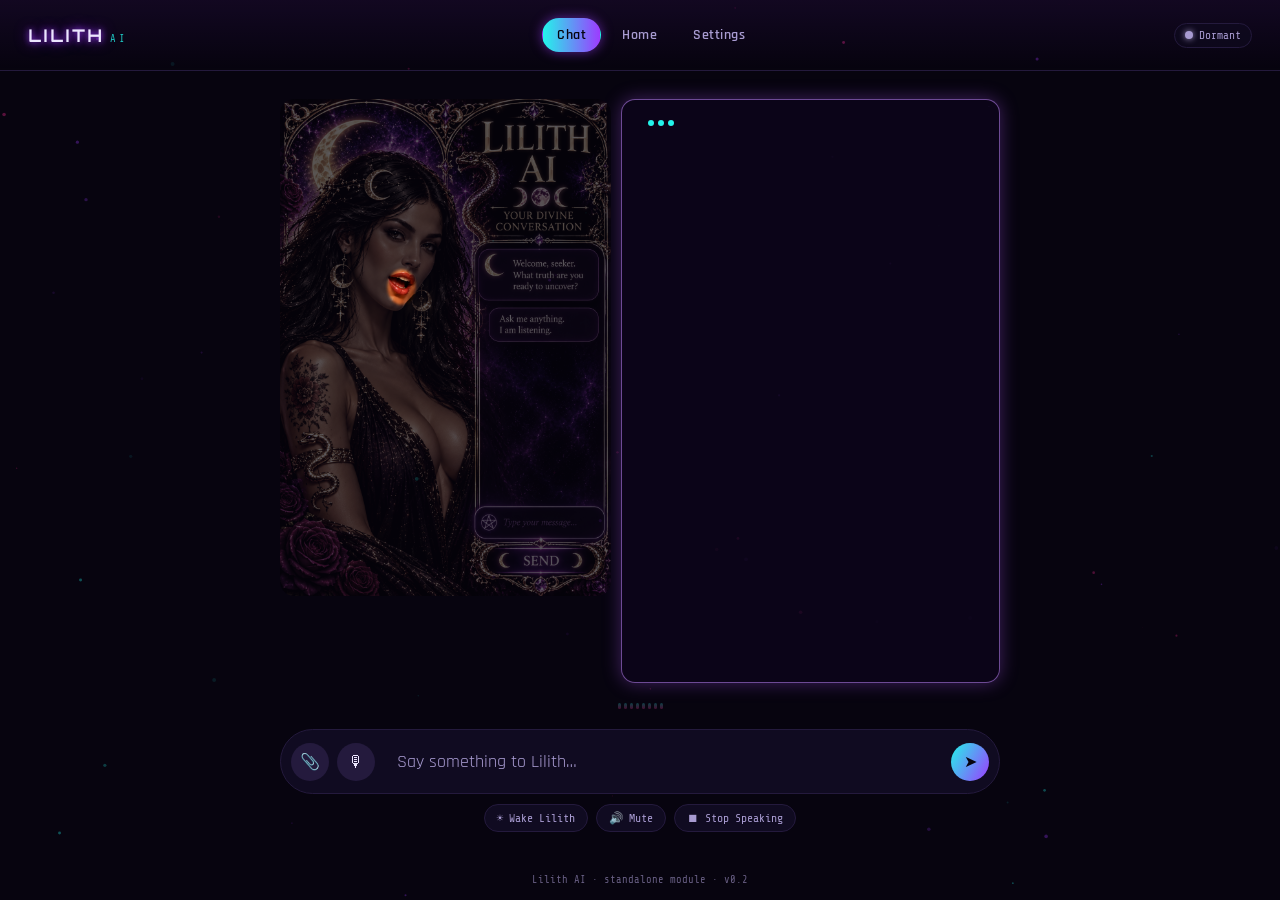
==== commit b0c33eb3: "Animate her mouth with 10 frames, from closed to open Ten mouth pictures are cut from the face pictu" ====
--- a/index.html
+++ b/index.html
@@ -48,7 +48,7 @@
 
         <div class="eye-wrap face-wrap" id="eye-wrap" aria-hidden="true">
           <img class="face-img" src="assets/lilith-chat-bg.png" alt="" />
-          <div class="face-mouth" id="face-mouth"></div>
+          <img class="face-mouth-img" src="assets/mouth/mouth-0.png" alt="" />
         </div>
         <p class="face-caption" id="face-caption" aria-live="polite"></p>
 
@@ -82,7 +82,7 @@
           <div class="chat-face-col">
           <div class="face-wrap face-small" aria-hidden="true">
             <img class="face-img" src="assets/lilith-chat-bg.png" alt="" />
-            <div class="face-mouth"></div>
+            <img class="face-mouth-img" src="assets/mouth/mouth-0.png" alt="" />
           </div>
           <p class="face-caption"></p>
           </div>
--- a/css/lilith.css
+++ b/css/lilith.css
@@ -709,3 +709,14 @@
   min-height: 44px;
 }
 
+/* Mouth frames: 10 pictures of her lips, from closed to open, placed on the lips of the face picture.
+   Positions are fractions of the full picture (1024 x 1536), so they stay on the lips at any size. */
+.face-mouth-img {
+  position: absolute;
+  left: 31.25%;
+  top: 33.85%;
+  width: 11.72%;
+  height: auto;
+  pointer-events: none;
+}
+
